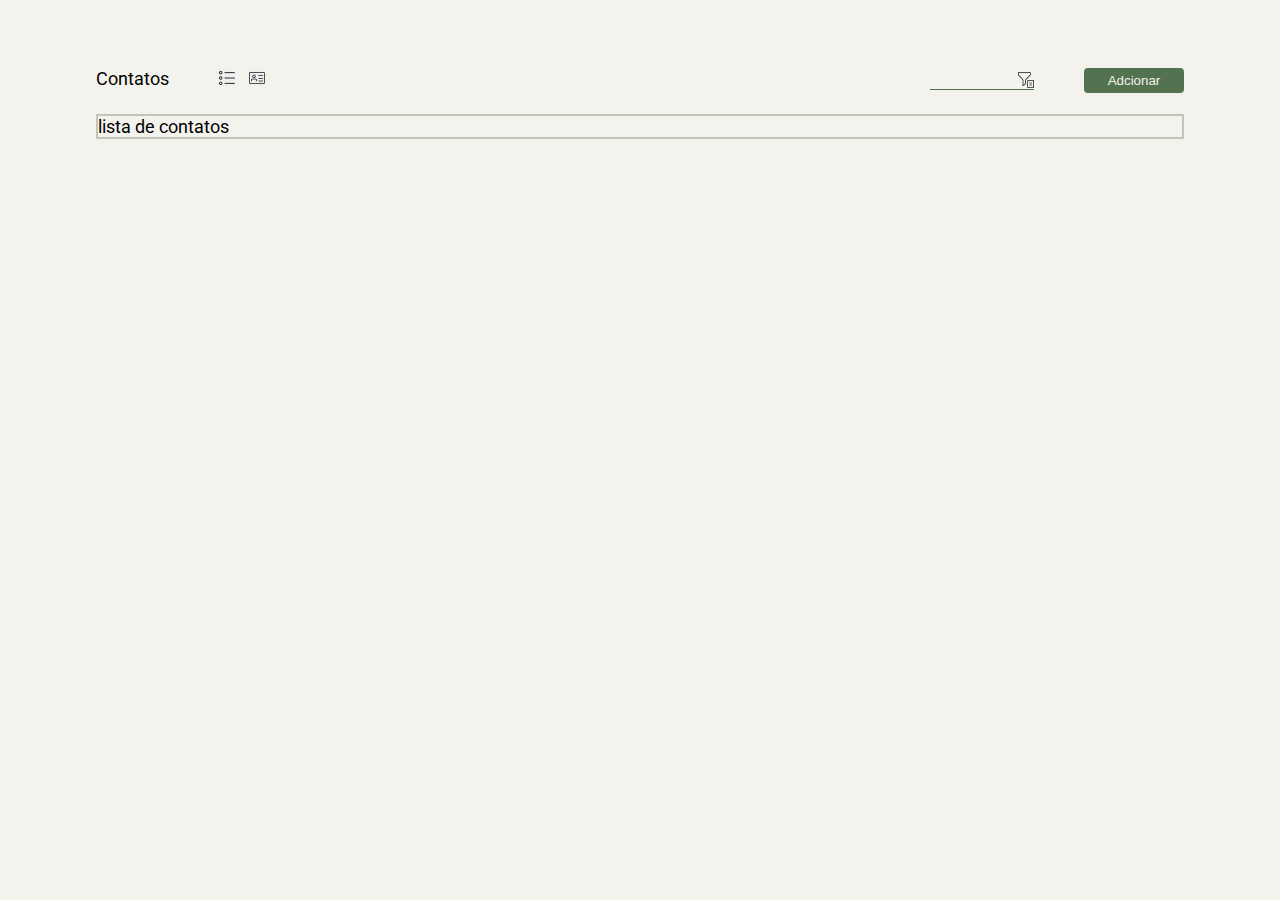
==== codigos/index.html @ 922071ec "html and css" ====
<!DOCTYPE html>
<html lang="pt-br">
<head>
    <meta charset="UTF-8">
    <meta http-equiv="X-UA-Compatible" content="IE=edge">
    <meta name="viewport" content="width=device-width, initial-scale=1.0">
    <title>Lista de Contatos</title>
    <link rel="stylesheet" href="style.css">
    <link rel="preconnect" href="https://fonts.gstatic.com">
<link href="https://fonts.googleapis.com/css2?family=Roboto:wght@500&display=swap" rel="stylesheet">
</head>
<body>
    <div class="main">
        <div class="headContacts">
            <div class="title">
                <div id="title">Contatos</div>
                <div class="showAs">
                    <button id="buttonList"></button>
                    <button id="buttonPanel"></button>
                </div>
            </div>
            <div class="filterContacts">
                <input id="buttonFilter"></input>
            </div>
            <div class="newContacts">
                <button id="buttonNewContact">Adcionar</button>
            </div>
        </div>
        <div class="listContacts">lista de contatos</div>
    </div>

    <script src="script.js"></script>
</body>
</html>
---- codigos/style.css ----
body {
    --color-primary: #f3f2ec;
    --color-secundary: #c4c5ba;
    --color-buttons: #53724f;

    background: var(--color-primary);
    font-family: 'Roboto', sans-serif;
    position: relative;
    font-size: 18px;
    margin: 0;
    height: 100vh;
    display: flex;
    align-items: center;
    justify-content: center;
}

.main {
    width: 85%;
    height: 85%;
}

.headContacts {
    display: flex;
    position: relative;
    margin-bottom: 25px;
}

.title {
    display: flex;
}

.filterContacts {
    position: absolute;
    right: 150px;
}

#buttonFilter {
    background-image: url(/midia/iconFilter.png);
    background-color: var(--color-primary);
    background-size: 16px;
    background-position: right;
    background-repeat: no-repeat;
    width: 100px;
    height: 16px;
    border: none;
    outline: none;
    border-bottom: 1px solid var(--color-buttons);
}

#buttonNewContact {
    position: absolute;
    right: 0;
}

.listContacts {
    display: flex;
    border: 2px solid var(--color-secundary);
}

#buttonNewContact{
    background-color: var(--color-buttons);
    outline: none;
    border-radius: 4px;
    border: none;
    width: 100px;
    height: 25px;
    color: var(--color-primary);
}
#buttonList {
    background-image: url(/midia/iconList.png);
    background-repeat: no-repeat;
    width: 16px;
    height: 16px;
    border: none;
    outline: none;
    padding-left: 10px;
    margin-left: 50px;
}

#buttonPanel {
    background-image: url(/midia/iconPanel.png);
    background-repeat: no-repeat;
    width: 16px;
    height: 16px;
    border: none;
    outline: none;
    padding-left: 10px;
    margin-left: 10px;
}
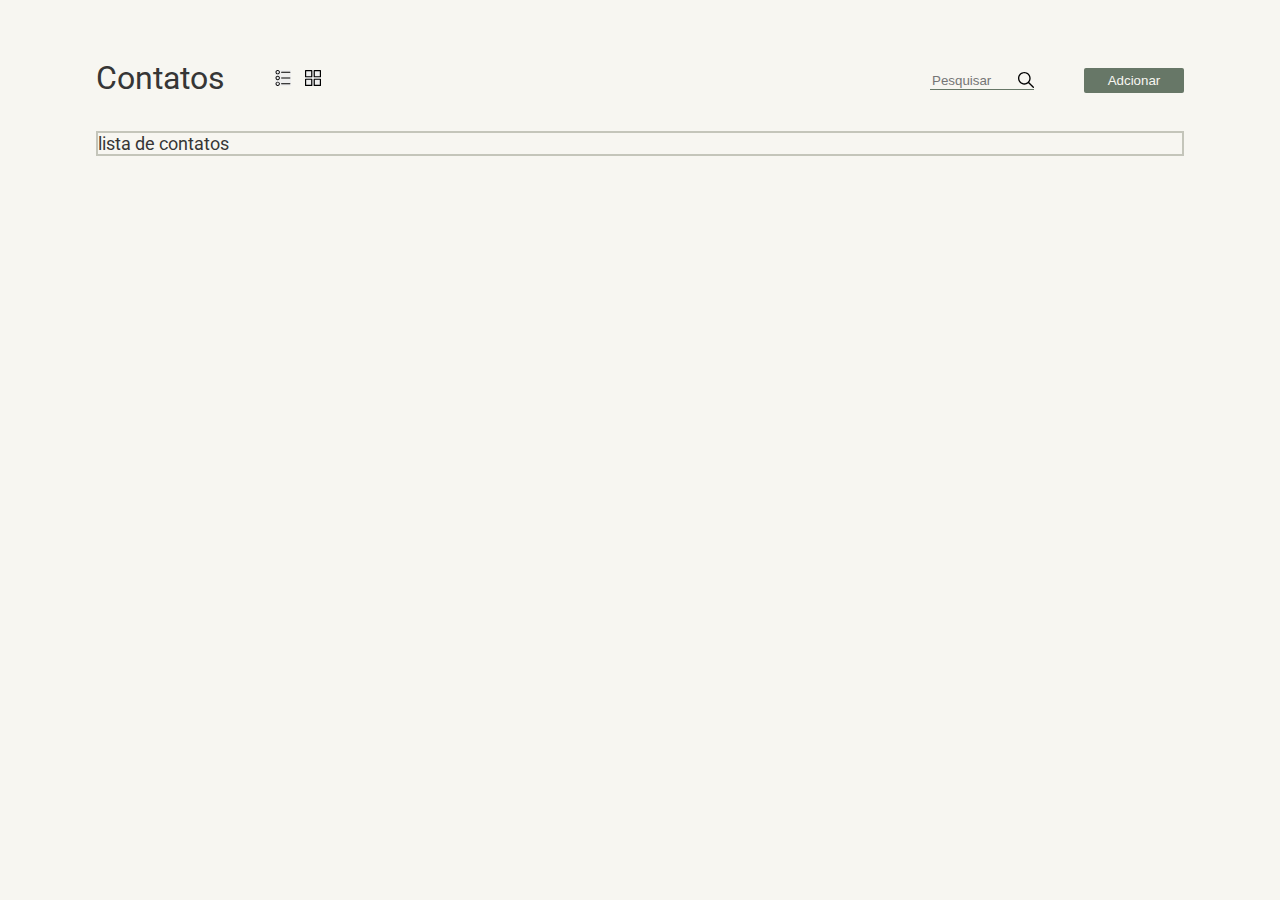
==== commit c28e7b1e: "ajustes css e html" ====
--- a/codigos/index.html
+++ b/codigos/index.html
@@ -14,13 +14,13 @@
         <div class="headContacts">
             <div class="title">
                 <div id="title">Contatos</div>
-                <div class="showAs">
-                    <button id="buttonList"></button>
-                    <button id="buttonPanel"></button>
-                </div>
+            </div>
+            <div class="showAs">
+                <button id="buttonList"></button>
+                <button id="buttonPanel"></button>
             </div>
             <div class="filterContacts">
-                <input id="buttonFilter"></input>
+                <input id="buttonSearch" placeholder="Pesquisar"></input>
             </div>
             <div class="newContacts">
                 <button id="buttonNewContact">Adcionar</button>
--- a/codigos/style.css
+++ b/codigos/style.css
@@ -1,10 +1,12 @@
 body {
-    --color-primary: #f3f2ec;
+    --color-primary: #F7F6F1;
     --color-secundary: #c4c5ba;
-    --color-buttons: #53724f;
+    --color-buttons: #677767;
+    --color-text: #363636;
 
     background: var(--color-primary);
     font-family: 'Roboto', sans-serif;
+    color: var(--color-text);
     position: relative;
     font-size: 18px;
     margin: 0;
@@ -27,6 +29,8 @@
 
 .title {
     display: flex;
+    font-size: 2rem;
+    transform: translateY(-25%);
 }
 
 .filterContacts {
@@ -34,8 +38,8 @@
     right: 150px;
 }
 
-#buttonFilter {
-    background-image: url(/midia/iconFilter.png);
+#buttonSearch {
+    background-image: url(/midia/iconSearch.svg);
     background-color: var(--color-primary);
     background-size: 16px;
     background-position: right;
@@ -50,6 +54,7 @@
 #buttonNewContact {
     position: absolute;
     right: 0;
+    cursor: pointer;
 }
 
 .listContacts {
@@ -60,14 +65,19 @@
 #buttonNewContact{
     background-color: var(--color-buttons);
     outline: none;
-    border-radius: 4px;
+    border-radius: 2px;
     border: none;
     width: 100px;
     height: 25px;
     color: var(--color-primary);
 }
+
+#buttonNewContact:hover{
+    background-color: #6A986C;
+}
+
 #buttonList {
-    background-image: url(/midia/iconList.png);
+    background-image: url(/midia/iconList.svg);
     background-repeat: no-repeat;
     width: 16px;
     height: 16px;
@@ -75,10 +85,11 @@
     outline: none;
     padding-left: 10px;
     margin-left: 50px;
+    cursor: pointer;
 }
 
 #buttonPanel {
-    background-image: url(/midia/iconPanel.png);
+    background-image: url(/midia/iconPanel.svg);
     background-repeat: no-repeat;
     width: 16px;
     height: 16px;
@@ -86,4 +97,5 @@
     outline: none;
     padding-left: 10px;
     margin-left: 10px;
+    cursor: pointer;
 }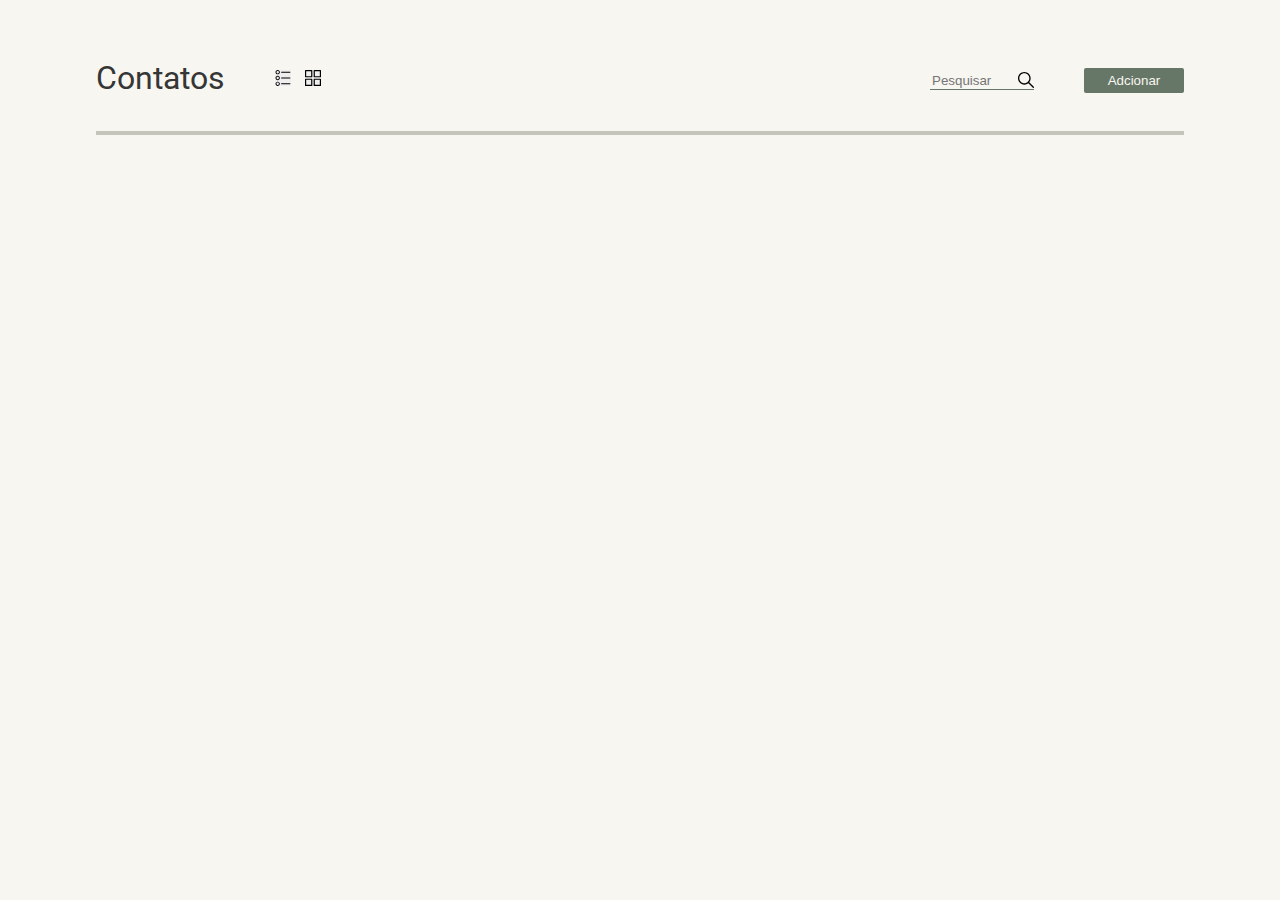
==== commit ba453778: "edit css" ====
--- a/codigos/index.html
+++ b/codigos/index.html
@@ -26,7 +26,11 @@
                 <button id="buttonNewContact">Adcionar</button>
             </div>
         </div>
-        <div class="listContacts">lista de contatos</div>
+        <div class="listContacts">
+            <div id="contactLabel">
+                <div id="pictureProfile"></div>
+            </div>
+        </div>
     </div>
 
     <script src="script.js"></script>
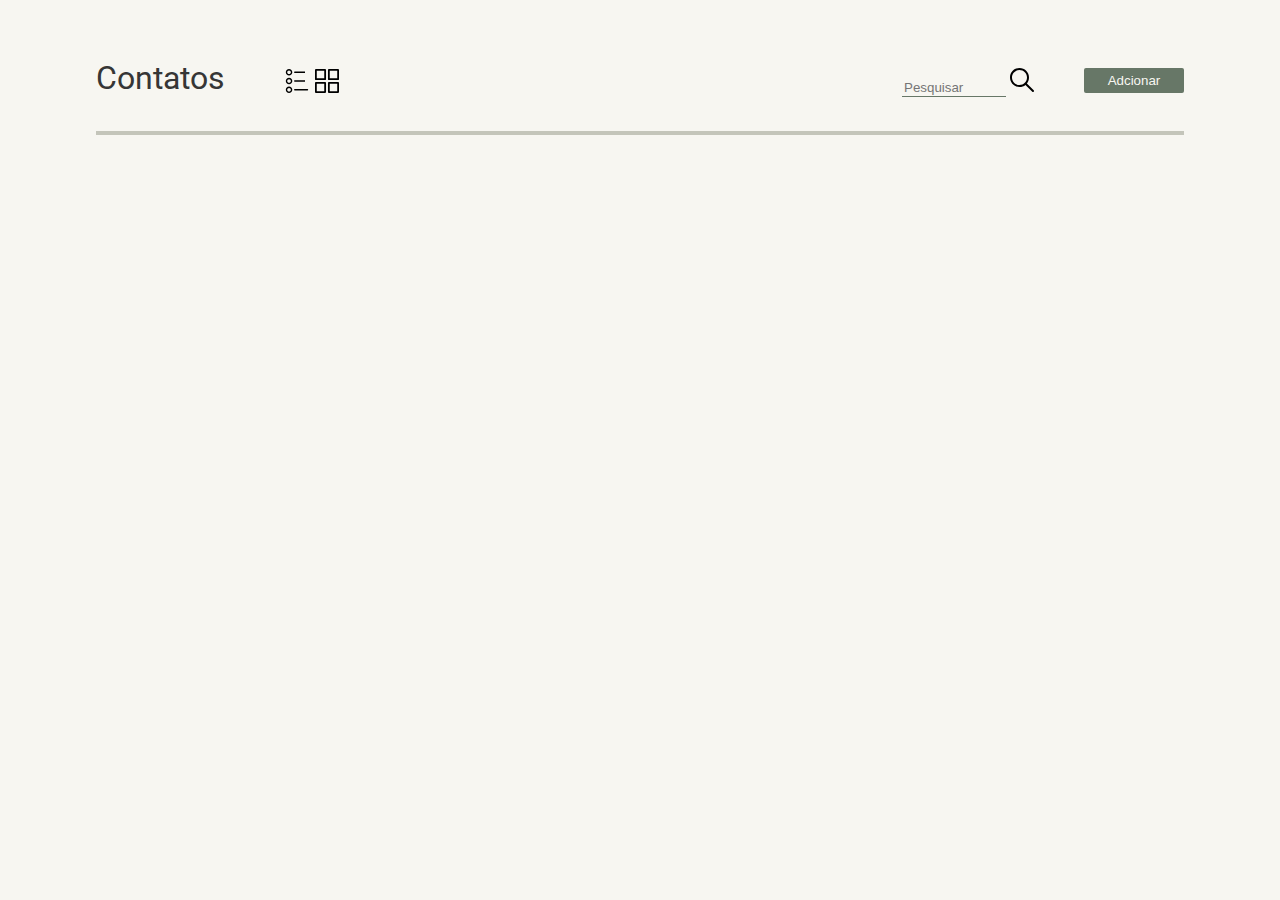
==== commit e30be96c: "add svg on html" ====
--- a/codigos/index.html
+++ b/codigos/index.html
@@ -16,11 +16,88 @@
                 <div id="title">Contatos</div>
             </div>
             <div class="showAs">
-                <button id="buttonList"></button>
-                <button id="buttonPanel"></button>
+                <button id="buttonList">
+                    <svg class="svgicones" version="1.1" id="Capa_1" xmlns="http://www.w3.org/2000/svg" xmlns:xlink="http://www.w3.org/1999/xlink" x="0px" y="0px"
+                        viewBox="0 0 343.5 343.5" style="enable-background:new 0 0 343.5 343.5;" xml:space="preserve">
+                        <g>
+                            <g>
+                                <path d="M322.05,161.8h-182.6c-5.5,0-10,4.5-10,10s4.5,10,10,10h182.6c5.5,0,10-4.5,10-10C332.05,166.3,327.65,161.8,322.05,161.8
+                                    z"/>
+                            </g>
+                        </g>
+                        <g>
+                            <g>
+                                <path d="M57.95,125.3c-25.7,0-46.5,20.8-46.5,46.5s20.8,46.5,46.5,46.5s46.5-20.8,46.5-46.5S83.65,125.3,57.95,125.3z
+                                    M57.95,198.3c-14.7,0-26.5-11.9-26.5-26.5c0-14.7,11.9-26.5,26.5-26.5c14.6,0,26.5,11.9,26.5,26.5S72.55,198.3,57.95,198.3z"/>
+                            </g>
+                        </g>
+                        <g>
+                            <g>
+                                <path d="M322.05,36.8h-182.6c-5.5,0-10,4.5-10,10s4.5,10,10,10h182.6c5.5,0,10-4.5,10-10C332.05,41.3,327.65,36.8,322.05,36.8z"/>
+                            </g>
+                        </g>
+                        <g>
+                            <g>
+                                <path d="M57.95,0c-25.7,0-46.5,20.8-46.5,46.5c0,25.7,20.8,46.5,46.5,46.5s46.5-20.8,46.5-46.5C104.45,20.9,83.65,0.1,57.95,0z
+                                    M57.95,73.1c-14.7,0-26.5-11.9-26.5-26.5c0-14.6,11.9-26.5,26.5-26.5c14.7,0,26.5,11.9,26.5,26.5
+                                    C84.45,61.2,72.55,73.1,57.95,73.1z"/>
+                            </g>
+                        </g>
+                        <g>
+                            <g>
+                                <path d="M322.05,286.8h-182.6c-5.5,0-10,4.5-10,10s4.5,10,10,10h182.6c5.5,0,10-4.5,10-10S327.65,286.8,322.05,286.8z"/>
+                            </g>
+                        </g>
+                        <g>
+                            <g>
+                                <path d="M57.95,250.5c-25.7,0-46.5,20.8-46.5,46.5c0,25.7,20.8,46.5,46.5,46.5s46.5-20.8,46.5-46.5
+                                    C104.45,271.4,83.65,250.5,57.95,250.5z M57.95,323.6c-14.7,0-26.5-11.9-26.5-26.5c0-14.7,11.9-26.5,26.5-26.5
+                                    c14.7,0,26.5,11.9,26.5,26.5S72.55,323.6,57.95,323.6z"/>
+                            </g>
+                    </svg>
+                </button>
+                <button id="buttonPanel">
+                    <svg class="svgicones" version="1.1" id="Capa_1" xmlns="http://www.w3.org/2000/svg" xmlns:xlink="http://www.w3.org/1999/xlink" x="0px" y="0px"
+                        viewBox="0 0 270 270" style="enable-background:new 0 0 270 270;" xml:space="preserve">
+                        <g>
+                            <g>
+                                <path d="M114,0H10C4.5,0,0,4.5,0,10v104c0,5.5,4.5,10,10,10h104c5.5,0,10-4.5,10-10V10C124,4.5,119.5,0,114,0z M104,104H20V20h84
+                                    V104z"/>
+                            </g>
+                        </g>
+                        <g>
+                            <g>
+                                <path d="M260,0H156c-5.5,0-10,4.5-10,10v104c0,5.5,4.5,10,10,10h104c5.5,0,10-4.5,10-10V10C270,4.5,265.5,0,260,0z M250,104h-84
+                                    V20h84V104z"/>
+                            </g>
+                        </g>
+                        <g>
+                            <g>
+                                <path d="M114,146H10c-5.5,0-10,4.5-10,10v104c0,5.5,4.5,10,10,10h104c5.5,0,10-4.5,10-10V156C124,150.5,119.5,146,114,146z
+                                    M104,250H20v-84h84V250z"/>
+                            </g>
+                        </g>
+                        <g>
+                            <g>
+                                <path d="M260,146H156c-5.5,0-10,4.5-10,10v104c0,5.5,4.5,10,10,10h104c5.5,0,10-4.5,10-10V156C270,150.5,265.5,146,260,146z
+                                    M250,250h-84v-84h84V250z"/>
+                            </g>
+                        </g>
+                    </svg>
+                </button>
             </div>
             <div class="filterContacts">
-                <input id="buttonSearch" placeholder="Pesquisar"></input>
+                <input id="buttonSearch" placeholder="Pesquisar">
+                    <svg class="svgicones" version="1.1" id="Capa_1" xmlns="http://www.w3.org/2000/svg" xmlns:xlink="http://www.w3.org/1999/xlink" x="0px" y="0px"
+                    viewBox="0 0 512.005 512.005" style="enable-background:new 0 0 512.005 512.005;" xml:space="preserve">
+                        <g>
+                            <path d="M505.749,475.587l-145.6-145.6c28.203-34.837,45.184-79.104,45.184-127.317c0-111.744-90.923-202.667-202.667-202.667
+                                S0,90.925,0,202.669s90.923,202.667,202.667,202.667c48.213,0,92.48-16.981,127.317-45.184l145.6,145.6
+                                c4.16,4.16,9.621,6.251,15.083,6.251s10.923-2.091,15.083-6.251C514.091,497.411,514.091,483.928,505.749,475.587z
+                                M202.667,362.669c-88.235,0-160-71.765-160-160s71.765-160,160-160s160,71.765,160,160S290.901,362.669,202.667,362.669z"/>
+                        </g>
+                    </svg>
+                </input>
             </div>
             <div class="newContacts">
                 <button id="buttonNewContact">Adcionar</button>
--- a/codigos/style.css
+++ b/codigos/style.css
@@ -39,11 +39,7 @@
 }
 
 #buttonSearch {
-    background-image: url(/midia/iconSearch.svg);
     background-color: var(--color-primary);
-    background-size: 16px;
-    background-position: right;
-    background-repeat: no-repeat;
     width: 100px;
     height: 16px;
     border: none;
@@ -77,8 +73,7 @@
 }
 
 #buttonList {
-    background-image: url(/midia/iconList.svg);
-    background-repeat: no-repeat;
+    background-color: var(--color-primary);
     width: 16px;
     height: 16px;
     border: none;
@@ -89,8 +84,7 @@
 }
 
 #buttonPanel {
-    background-image: url(/midia/iconPanel.svg);
-    background-repeat: no-repeat;
+    background-color: var(--color-primary);
     width: 16px;
     height: 16px;
     border: none;
@@ -98,4 +92,17 @@
     padding-left: 10px;
     margin-left: 10px;
     cursor: pointer;
+}
+
+.svgicones {
+    width: 24px;
+    height: 24px;
+}
+
+.svgicones:hover {
+    fill: #ff856f;
+}
+
+.svgicones::after {
+    fill: #ff856f;
 }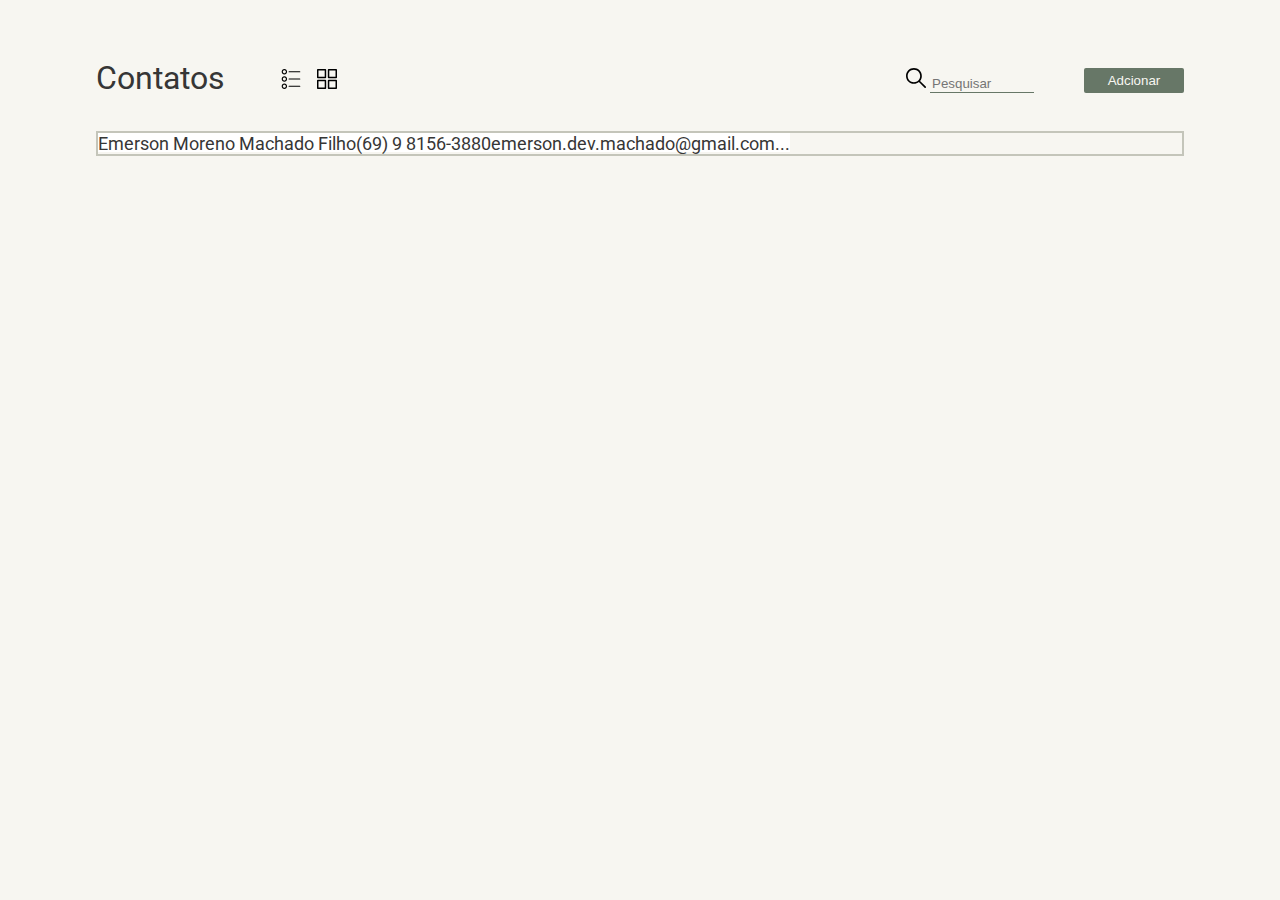
==== commit ca905498: "edit html and css" ====
--- a/codigos/index.html
+++ b/codigos/index.html
@@ -86,10 +86,10 @@
                     </svg>
                 </button>
             </div>
-            <div class="filterContacts">
-                <input id="buttonSearch" placeholder="Pesquisar">
+            <div class="searchContacts">
+                <i class="serchContactsIcon">
                     <svg class="svgicones" version="1.1" id="Capa_1" xmlns="http://www.w3.org/2000/svg" xmlns:xlink="http://www.w3.org/1999/xlink" x="0px" y="0px"
-                    viewBox="0 0 512.005 512.005" style="enable-background:new 0 0 512.005 512.005;" xml:space="preserve">
+                        viewBox="0 0 512.005 512.005" style="enable-background:new 0 0 512.005 512.005;" xml:space="preserve">
                         <g>
                             <path d="M505.749,475.587l-145.6-145.6c28.203-34.837,45.184-79.104,45.184-127.317c0-111.744-90.923-202.667-202.667-202.667
                                 S0,90.925,0,202.669s90.923,202.667,202.667,202.667c48.213,0,92.48-16.981,127.317-45.184l145.6,145.6
@@ -97,7 +97,8 @@
                                 M202.667,362.669c-88.235,0-160-71.765-160-160s71.765-160,160-160s160,71.765,160,160S290.901,362.669,202.667,362.669z"/>
                         </g>
                     </svg>
-                </input>
+                </i>
+                <input id="buttonSearch" placeholder="Pesquisar"></input>
             </div>
             <div class="newContacts">
                 <button id="buttonNewContact">Adcionar</button>
@@ -105,11 +106,16 @@
         </div>
         <div class="listContacts">
             <div id="contactLabel">
-                <div id="pictureProfile"></div>
+                <div id="contact">
+                    <div id="pictureProfile"></div>
+                    <div id="nameContact">Emerson Moreno Machado Filho</div>
+                    <div id="phoneContact">(69) 9 8156-3880</div>
+                    <div id="emailContact">emerson.dev.machado@gmail.com</div>
+                    <div id="optionContact">...</div>
+                </div>
             </div>
         </div>
     </div>
-
     <script src="script.js"></script>
 </body>
 </html>--- a/codigos/style.css
+++ b/codigos/style.css
@@ -3,6 +3,8 @@
     --color-secundary: #c4c5ba;
     --color-buttons: #677767;
     --color-text: #363636;
+    --color-hover: #ff856f;
+    --color-contact: #ffffff;
 
     background: var(--color-primary);
     font-family: 'Roboto', sans-serif;
@@ -33,7 +35,26 @@
     transform: translateY(-25%);
 }
 
-.filterContacts {
+.showAs {
+    position: relative;
+    left: 50px;
+}
+
+#buttonList {
+    background-color: var(--color-primary);
+    border: none;
+    outline: none;
+    cursor: pointer;
+}
+
+#buttonPanel {
+    background-color: var(--color-primary);
+    border: none;
+    outline: none;
+    cursor: pointer;
+}
+
+.searchContacts {
     position: absolute;
     right: 150px;
 }
@@ -47,15 +68,23 @@
     border-bottom: 1px solid var(--color-buttons);
 }
 
+#buttonSearch:hover {
+    border-bottom: 1px solid var(--color-hover);
+}
+
+.svgicones {
+    width: 20px;
+    height: 20px;
+}
+
+.svgicones:hover {
+    fill: var(--color-hover);
+}
+
 #buttonNewContact {
     position: absolute;
     right: 0;
     cursor: pointer;
-}
-
-.listContacts {
-    display: flex;
-    border: 2px solid var(--color-secundary);
 }
 
 #buttonNewContact{
@@ -69,40 +98,17 @@
 }
 
 #buttonNewContact:hover{
-    background-color: #6A986C;
+    background-color: var(--color-hover);
 }
 
-#buttonList {
-    background-color: var(--color-primary);
-    width: 16px;
-    height: 16px;
-    border: none;
-    outline: none;
-    padding-left: 10px;
-    margin-left: 50px;
-    cursor: pointer;
+.listContacts {
+    display: flex;
+    border: 2px solid var(--color-secundary);
 }
 
-#buttonPanel {
-    background-color: var(--color-primary);
-    width: 16px;
-    height: 16px;
-    border: none;
-    outline: none;
-    padding-left: 10px;
-    margin-left: 10px;
-    cursor: pointer;
-}
-
-.svgicones {
-    width: 24px;
-    height: 24px;
-}
-
-.svgicones:hover {
-    fill: #ff856f;
-}
-
-.svgicones::after {
-    fill: #ff856f;
+#contact {
+    display: flex;
+    background-color: var(--color-contact);
+    width: 100%;
+    height: 95%;
 }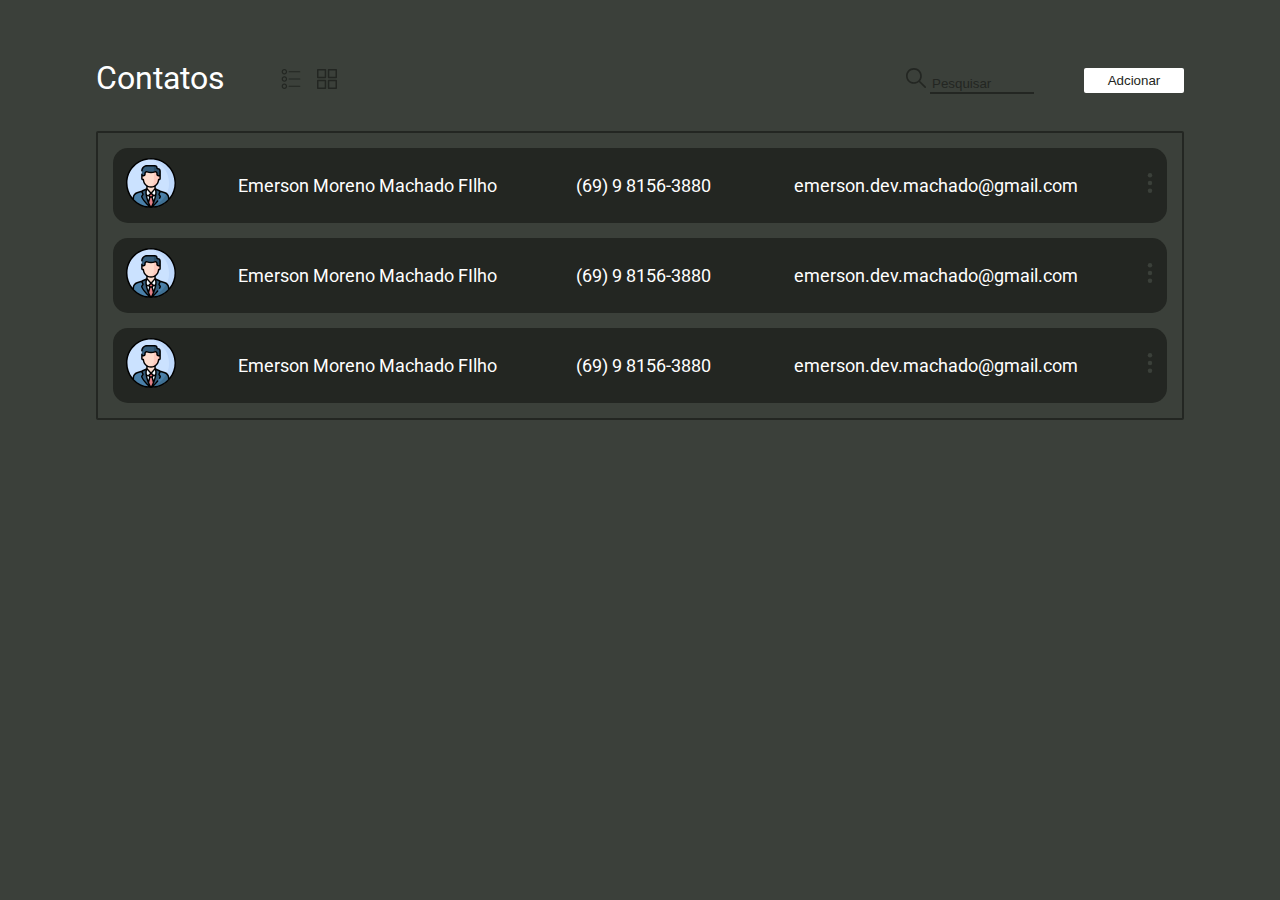
==== commit bce4ee34: "edit html and css" ====
--- a/codigos/index.html
+++ b/codigos/index.html
@@ -7,7 +7,7 @@
     <title>Lista de Contatos</title>
     <link rel="stylesheet" href="style.css">
     <link rel="preconnect" href="https://fonts.gstatic.com">
-<link href="https://fonts.googleapis.com/css2?family=Roboto:wght@500&display=swap" rel="stylesheet">
+    <link href="https://fonts.googleapis.com/css2?family=Roboto:wght@500&display=swap" rel="stylesheet">
 </head>
 <body>
     <div class="main">
@@ -107,11 +107,95 @@
         <div class="listContacts">
             <div id="contactLabel">
                 <div id="contact">
-                    <div id="pictureProfile"></div>
-                    <div id="nameContact">Emerson Moreno Machado Filho</div>
-                    <div id="phoneContact">(69) 9 8156-3880</div>
-                    <div id="emailContact">emerson.dev.machado@gmail.com</div>
-                    <div id="optionContact">...</div>
+                    <table style="width: 100%">
+                        <td id="profilePicture">
+                            <svg class='profileIcon' id="Capa_1" enable-background="new 0 0 512 512" height="512" viewBox="0 0 512 512" width="512" xmlns="http://www.w3.org/2000/svg"><g><g><circle cx="256" cy="256" fill="#cbe2ff" r="248.5"/><path d="m256 7.5c-10.701 0-21.245.677-31.59 1.99 122.327 15.519 216.911 119.969 216.911 246.51s-94.583 230.991-216.91 246.51c10.345 1.312 20.888 1.99 31.59 1.99 137.243 0 248.5-111.257 248.5-248.5s-111.258-248.5-248.501-248.5z" fill="#bed8fb"/><g><g><g><path d="m317.757 101.611c0-12.692-10.289-22.98-22.98-22.98h-79.192c-29.21 0-52.889 23.679-52.889 52.889v58.721h186.578v-57.887c0-12.692-10.289-22.98-22.98-22.98h-.774c-4.288-.001-7.763-3.476-7.763-7.763z" fill="#365e7d"/><path d="m326.293 109.373h-.774c-4.286 0-7.761-3.475-7.761-7.761 0-12.692-10.289-22.98-22.98-22.98h-8.683v111.61h63.179v-57.887c-.001-12.694-10.289-22.982-22.981-22.982z" fill="#2b4d66"/><path d="m436.52 408.243c0-24.074-15.598-45.374-38.549-52.64l-67.844-21.48-74.111-2.605-74.142 2.605-67.844 21.48c-22.951 7.267-38.549 28.566-38.549 52.64v18.534c45.201 47.763 109.154 77.598 180.077 77.722 10.118-.016 20.101-.602 29.921-1.73 59.243-7.002 112.101-34.844 151.042-75.992v-18.534z" fill="#4a80aa"/><path d="m436.52 426.778v-18.534c0-17.022-7.805-32.65-20.487-42.918-36.023 73.41-107.187 126.451-191.564 137.177 10.185 1.29 20.557 1.979 31.088 1.997 10.118-.016 20.101-.602 29.921-1.73 59.242-7.002 112.101-34.844 151.042-75.992z" fill="#407093"/><g><path d="m304.648 333.228-48.633-18.928-48.679 18.929c-11.664 55.313 31.592 145.35 44.889 171.221 1.11.017 2.217.047 3.331.049 1.408-.002 2.808-.042 4.211-.066 13.308-25.893 56.543-115.904 44.881-171.205z" fill="#e4f6ff"/></g><path d="m244.465 399.54-19.67 77.365 24.735 27.537c4.353.091 8.673.077 13.031-.044l24.694-27.282-19.718-77.575h-23.072z" fill="#e28086"/><path d="m249.498 504.407c2.014.053 4.032.089 6.058.092 2.345-.004 4.68-.045 7.01-.11l12.528-13.842c-9.861 3.459-20.006 6.315-30.391 8.521z" fill="#dd636e"/><g><g><g><g><g><g><g><g><path d="m297.521 326.068v-43.746h-83.073v43.746c0 22.94 41.537 47.998 41.537 47.998s41.536-25.058 41.536-47.998z" fill="#ffddce"/></g></g></g></g></g></g></g><path d="m349.273 182.535h-15.879c-8.831 0-15.991-7.159-15.991-15.991v-8.751c0-11.504-11.255-19.638-22.178-16.028-25.474 8.419-52.98 8.421-78.455.006l-.03-.01c-10.922-3.608-22.175 4.526-22.175 16.028v8.755c0 8.831-7.159 15.991-15.991 15.991h-15.879v26.149c0 6.682 5.417 12.098 12.098 12.098 2.108 0 3.824 1.652 3.956 3.755 2.551 40.447 36.144 72.467 77.234 72.467 41.09 0 74.683-32.02 77.234-72.467.133-2.104 1.848-3.755 3.956-3.755 6.682 0 12.098-5.417 12.098-12.098v-26.149z" fill="#ffddce"/><path d="m333.394 182.535c-8.831 0-15.991-7.159-15.991-15.991v-8.751c0-11.504-11.255-19.638-22.178-16.028-3.017.997-6.064 1.867-9.132 2.628v86.365c-.425 28.099-15.822 52.556-38.561 65.773 2.777.302 5.594.472 8.451.472 41.09 0 74.683-32.02 77.234-72.467.133-2.104 1.848-3.755 3.956-3.755 6.682 0 12.098-5.417 12.098-12.098v-26.149h-15.877z" fill="#ffcbbe"/></g><g fill="#f4fbff"><path d="m214.448 314.3-32.575 26.469 34.161 42.238c4.155 4.046 10.697 4.295 15.148.577l25.69-21.459z"/><path d="m297.536 314.3-40.665 47.824 24.146 20.645c4.424 3.782 10.995 3.592 15.192-.44l33.917-41.56z"/></g></g><path d="m214.448 314.3-47.813 23.49c-3.64 1.788-5.102 6.216-3.243 9.82l9.367 18.162c2.427 4.706 1.532 10.441-2.216 14.182-1.928 1.925-4.018 4.01-5.828 5.818-3.241 3.235-4.405 8.014-2.977 12.364 11.309 34.476 65.741 87.197 86.34 106.271 1.385.036 2.773.062 4.164.077-14.937-29.055-67.873-139.446-37.794-190.184z" fill="#365e7d"/><path d="m341.441 379.954c-3.748-3.741-4.643-9.476-2.216-14.182l9.367-18.162c1.859-3.604.397-8.032-3.243-9.82l-47.813-23.49c30.07 50.725-22.828 161.068-37.782 190.16 1.405-.024 2.808-.059 4.208-.106 20.642-19.118 74.985-71.774 86.284-106.219 1.427-4.35.263-9.13-2.977-12.364-1.811-1.807-3.9-3.892-5.828-5.817z" fill="#365e7d"/><path d="m256.872 362.124-25.297 21.127 12.889 16.289h23.071l12.89-17.251z" fill="#dd636e"/></g></g></g><path d="m512 256c0-141.484-114.497-256-256-256-141.483 0-256 114.496-256 256 0 137.856 110.237 253.735 251.891 255.95 2.406.108 7.632.007 7.733.006.042.001.22-.002.267-.003 139.746-2.07 252.109-115.949 252.109-255.953zm-256-241c133.193 0 241 107.788 241 241 0 55.528-18.667 108.18-53.009 150.819-.597-26.873-18.022-50.218-43.757-58.367l-48.521-15.362c-2.746-2.35-2.023-1.338-46.692-23.47v-20.787c19.475-13.828 32.961-35.657 35.441-60.827 9.247-1.568 16.312-9.636 16.312-19.322 0-14.366 0-61.595 0-76.331 0-16.807-13.673-30.48-30.48-30.48h-.774c-.144 0-.261-.117-.261-.261 0-16.807-13.673-30.48-30.48-30.48h-79.192c-33.299 0-60.389 27.09-60.389 60.389 0 4.142 3.358 7.5 7.5 7.5s7.5-3.358 7.5-7.5c0-25.028 20.361-45.389 45.389-45.389h79.192c8.536 0 15.48 6.944 15.48 15.48 0 8.415 6.846 15.261 15.261 15.261h.774c8.536 0 15.48 6.944 15.48 15.48v42.682h-8.379c-4.682 0-8.491-3.809-8.491-8.49v-8.751c0-16.634-16.239-28.369-32.031-23.149-23.778 7.859-49.97 7.861-73.779-.004-15.795-5.216-32.028 6.519-32.028 23.15v8.754c0 4.682-3.809 8.491-8.49 8.491h-8.379v-8.853c0-4.142-3.358-7.5-7.5-7.5s-7.5 3.358-7.5 7.5v42.502c0 9.687 7.064 17.754 16.312 19.323 2.479 25.171 15.966 46.999 35.44 60.827v20.795c-44.577 22.088-43.988 21.158-46.685 23.47l-48.497 15.354c-25.735 8.149-43.16 31.494-43.757 58.367-34.343-42.641-53.01-95.293-53.01-150.821 0-133.194 107.788-241 241-241zm-85.986 376.08 5.829-5.818c6.084-6.073 7.523-15.288 3.582-22.927l-9.247-17.929 30.306-14.889c-3.225 13.489-3.12 28.313-1.567 42.207.001.011.003.022.004.032 3.879 34.642 18.02 73.936 32.152 105.794-23.273-23.42-54.375-57.87-62.208-81.751-.545-1.66-.104-3.468 1.149-4.719zm.182-201.045h8.379c12.953 0 23.49-10.538 23.49-23.491v-8.754c0-6.371 6.206-10.925 12.353-8.897 26.814 8.857 56.348 8.856 83.162-.006 6.075-2.007 12.324 2.505 12.324 8.907v8.751c0 12.953 10.538 23.49 23.491 23.49h8.379v18.649c0 2.536-2.063 4.598-4.599 4.598-6.034 0-11.06 4.736-11.441 10.783-2.314 36.695-32.951 65.439-69.749 65.439-36.797 0-67.435-28.744-69.749-65.439-.381-6.046-5.407-10.783-11.441-10.783-2.536 0-4.598-2.062-4.598-4.598v-18.649zm85.797 305.25c-4.867-9.762-11.439-23.669-18.013-39.806l12.316-48.44h11.407l12.308 48.424c-6.586 16.171-13.166 30.092-18.018 39.822zm-9.859-133.964c-4.245 3.546-12.953 10.82-19.761 16.506-1.421 1.187-3.456 1.18-4.862.025l-7.927-9.801c-1.311-13.147-1.181-27.681 2.925-40.126zm-22.208 32.409c1.912 0 3.823-.309 5.67-.895l6.686 8.45-7.553 29.707c-4.326-12.473-8.226-25.478-11.093-38.368 2.031.723 4.156 1.106 6.29 1.106zm39.851-1.69h-15.683l-6.103-7.713 14.825-12.384 13.41 11.466zm22.115-14.971-18.461-15.785 28.131-33.083c4.009 12.358 4.125 26.674 2.865 39.55l-7.664 9.392c-1.422 1.146-3.459 1.133-4.871-.074zm-29.907-72.565c12.069 0 23.588-2.557 34.036-7.152v14.208l-33.269 39.126-34.804-39.234v-14.101c10.448 4.596 21.967 7.153 34.037 7.153zm27.278 126.466-7.577-29.809 6.812-9.117c1.91.632 3.891.962 5.875.962 2.072 0 4.136-.364 6.116-1.048-2.862 13.032-6.785 26.203-11.226 39.012zm-200.283-7.228v-15.498c0-20.9 13.388-39.182 33.313-45.49l39.985-12.659c.4.934-.011.033 9.816 19.117.935 1.812.594 3.996-.848 5.435l-5.829 5.818c-5.283 5.273-7.125 12.941-4.805 20.01 9.573 29.181 47.233 69.591 73.08 94.878-54.878-6.382-105.53-31.228-144.712-71.611zm201.311 71.612c13.939-13.635 31.41-31.751 46.005-50.099 2.579-3.242 2.041-7.96-1.201-10.539-3.242-2.578-7.959-2.041-10.539 1.201-11.777 14.806-25.545 29.512-37.677 41.701 14.175-31.94 28.369-71.367 32.212-106.116.001-.013.003-.026.004-.038 1.523-13.801 1.613-28.499-1.595-41.946l30.306 14.889-9.247 17.929c-3.941 7.641-2.501 16.854 3.583 22.928l5.828 5.817c1.253 1.251 1.693 3.059 1.149 4.719-1.175 3.582-2.963 7.605-5.314 11.958-1.969 3.645-.61 8.195 3.034 10.163 3.645 1.969 8.195.61 10.163-3.034 2.775-5.136 4.918-9.986 6.37-14.413 2.319-7.069.478-14.736-4.805-20.01l-5.828-5.817c-1.442-1.44-1.783-3.625-.849-5.436 9.755-18.945 9.422-18.197 9.818-19.121l39.998 12.663c19.926 6.309 33.313 24.59 33.313 45.491v15.498c-39.094 40.293-89.713 65.219-144.728 71.612z"/></g></svg>
+                        </td>
+                        <td id="nameContact">Emerson Moreno Machado FIlho</td>
+                        <td id="phoneContact">(69) 9 8156-3880</td>
+                        <td id="emailContact">emerson.dev.machado@gmail.com</td>
+                        <td id="optionsContact">
+                            <svg class="optionsContactIcon" version="1.1" id="Capa_1" xmlns="http://www.w3.org/2000/svg" xmlns:xlink="http://www.w3.org/1999/xlink" x="0px" y="0px"
+                                    viewBox="0 0 384 384" style="enable-background:new 0 0 384 384;" xml:space="preserve">
+                                <g>
+                                    <g>
+                                        <circle cx="192" cy="42.667" r="42.667"/>
+                                    </g>
+                                </g>
+                                <g>
+                                    <g>
+                                        <circle cx="192" cy="192" r="42.667"/>
+                                    </g>
+                                </g>
+                                <g>
+                                    <g>
+                                        <circle cx="192" cy="341.333" r="42.667"/>
+                                    </g>
+                            </svg>
+                        </td>
+                    </table>
+                </div>
+            </div>
+            <div id="contactLabel">
+                <div id="contact">
+                    <table style="width: 100%">
+                        <td id="profilePicture">
+                            <svg class='profileIcon' id="Capa_1" enable-background="new 0 0 512 512" height="512" viewBox="0 0 512 512" width="512" xmlns="http://www.w3.org/2000/svg"><g><g><circle cx="256" cy="256" fill="#cbe2ff" r="248.5"/><path d="m256 7.5c-10.701 0-21.245.677-31.59 1.99 122.327 15.519 216.911 119.969 216.911 246.51s-94.583 230.991-216.91 246.51c10.345 1.312 20.888 1.99 31.59 1.99 137.243 0 248.5-111.257 248.5-248.5s-111.258-248.5-248.501-248.5z" fill="#bed8fb"/><g><g><g><path d="m317.757 101.611c0-12.692-10.289-22.98-22.98-22.98h-79.192c-29.21 0-52.889 23.679-52.889 52.889v58.721h186.578v-57.887c0-12.692-10.289-22.98-22.98-22.98h-.774c-4.288-.001-7.763-3.476-7.763-7.763z" fill="#365e7d"/><path d="m326.293 109.373h-.774c-4.286 0-7.761-3.475-7.761-7.761 0-12.692-10.289-22.98-22.98-22.98h-8.683v111.61h63.179v-57.887c-.001-12.694-10.289-22.982-22.981-22.982z" fill="#2b4d66"/><path d="m436.52 408.243c0-24.074-15.598-45.374-38.549-52.64l-67.844-21.48-74.111-2.605-74.142 2.605-67.844 21.48c-22.951 7.267-38.549 28.566-38.549 52.64v18.534c45.201 47.763 109.154 77.598 180.077 77.722 10.118-.016 20.101-.602 29.921-1.73 59.243-7.002 112.101-34.844 151.042-75.992v-18.534z" fill="#4a80aa"/><path d="m436.52 426.778v-18.534c0-17.022-7.805-32.65-20.487-42.918-36.023 73.41-107.187 126.451-191.564 137.177 10.185 1.29 20.557 1.979 31.088 1.997 10.118-.016 20.101-.602 29.921-1.73 59.242-7.002 112.101-34.844 151.042-75.992z" fill="#407093"/><g><path d="m304.648 333.228-48.633-18.928-48.679 18.929c-11.664 55.313 31.592 145.35 44.889 171.221 1.11.017 2.217.047 3.331.049 1.408-.002 2.808-.042 4.211-.066 13.308-25.893 56.543-115.904 44.881-171.205z" fill="#e4f6ff"/></g><path d="m244.465 399.54-19.67 77.365 24.735 27.537c4.353.091 8.673.077 13.031-.044l24.694-27.282-19.718-77.575h-23.072z" fill="#e28086"/><path d="m249.498 504.407c2.014.053 4.032.089 6.058.092 2.345-.004 4.68-.045 7.01-.11l12.528-13.842c-9.861 3.459-20.006 6.315-30.391 8.521z" fill="#dd636e"/><g><g><g><g><g><g><g><g><path d="m297.521 326.068v-43.746h-83.073v43.746c0 22.94 41.537 47.998 41.537 47.998s41.536-25.058 41.536-47.998z" fill="#ffddce"/></g></g></g></g></g></g></g><path d="m349.273 182.535h-15.879c-8.831 0-15.991-7.159-15.991-15.991v-8.751c0-11.504-11.255-19.638-22.178-16.028-25.474 8.419-52.98 8.421-78.455.006l-.03-.01c-10.922-3.608-22.175 4.526-22.175 16.028v8.755c0 8.831-7.159 15.991-15.991 15.991h-15.879v26.149c0 6.682 5.417 12.098 12.098 12.098 2.108 0 3.824 1.652 3.956 3.755 2.551 40.447 36.144 72.467 77.234 72.467 41.09 0 74.683-32.02 77.234-72.467.133-2.104 1.848-3.755 3.956-3.755 6.682 0 12.098-5.417 12.098-12.098v-26.149z" fill="#ffddce"/><path d="m333.394 182.535c-8.831 0-15.991-7.159-15.991-15.991v-8.751c0-11.504-11.255-19.638-22.178-16.028-3.017.997-6.064 1.867-9.132 2.628v86.365c-.425 28.099-15.822 52.556-38.561 65.773 2.777.302 5.594.472 8.451.472 41.09 0 74.683-32.02 77.234-72.467.133-2.104 1.848-3.755 3.956-3.755 6.682 0 12.098-5.417 12.098-12.098v-26.149h-15.877z" fill="#ffcbbe"/></g><g fill="#f4fbff"><path d="m214.448 314.3-32.575 26.469 34.161 42.238c4.155 4.046 10.697 4.295 15.148.577l25.69-21.459z"/><path d="m297.536 314.3-40.665 47.824 24.146 20.645c4.424 3.782 10.995 3.592 15.192-.44l33.917-41.56z"/></g></g><path d="m214.448 314.3-47.813 23.49c-3.64 1.788-5.102 6.216-3.243 9.82l9.367 18.162c2.427 4.706 1.532 10.441-2.216 14.182-1.928 1.925-4.018 4.01-5.828 5.818-3.241 3.235-4.405 8.014-2.977 12.364 11.309 34.476 65.741 87.197 86.34 106.271 1.385.036 2.773.062 4.164.077-14.937-29.055-67.873-139.446-37.794-190.184z" fill="#365e7d"/><path d="m341.441 379.954c-3.748-3.741-4.643-9.476-2.216-14.182l9.367-18.162c1.859-3.604.397-8.032-3.243-9.82l-47.813-23.49c30.07 50.725-22.828 161.068-37.782 190.16 1.405-.024 2.808-.059 4.208-.106 20.642-19.118 74.985-71.774 86.284-106.219 1.427-4.35.263-9.13-2.977-12.364-1.811-1.807-3.9-3.892-5.828-5.817z" fill="#365e7d"/><path d="m256.872 362.124-25.297 21.127 12.889 16.289h23.071l12.89-17.251z" fill="#dd636e"/></g></g></g><path d="m512 256c0-141.484-114.497-256-256-256-141.483 0-256 114.496-256 256 0 137.856 110.237 253.735 251.891 255.95 2.406.108 7.632.007 7.733.006.042.001.22-.002.267-.003 139.746-2.07 252.109-115.949 252.109-255.953zm-256-241c133.193 0 241 107.788 241 241 0 55.528-18.667 108.18-53.009 150.819-.597-26.873-18.022-50.218-43.757-58.367l-48.521-15.362c-2.746-2.35-2.023-1.338-46.692-23.47v-20.787c19.475-13.828 32.961-35.657 35.441-60.827 9.247-1.568 16.312-9.636 16.312-19.322 0-14.366 0-61.595 0-76.331 0-16.807-13.673-30.48-30.48-30.48h-.774c-.144 0-.261-.117-.261-.261 0-16.807-13.673-30.48-30.48-30.48h-79.192c-33.299 0-60.389 27.09-60.389 60.389 0 4.142 3.358 7.5 7.5 7.5s7.5-3.358 7.5-7.5c0-25.028 20.361-45.389 45.389-45.389h79.192c8.536 0 15.48 6.944 15.48 15.48 0 8.415 6.846 15.261 15.261 15.261h.774c8.536 0 15.48 6.944 15.48 15.48v42.682h-8.379c-4.682 0-8.491-3.809-8.491-8.49v-8.751c0-16.634-16.239-28.369-32.031-23.149-23.778 7.859-49.97 7.861-73.779-.004-15.795-5.216-32.028 6.519-32.028 23.15v8.754c0 4.682-3.809 8.491-8.49 8.491h-8.379v-8.853c0-4.142-3.358-7.5-7.5-7.5s-7.5 3.358-7.5 7.5v42.502c0 9.687 7.064 17.754 16.312 19.323 2.479 25.171 15.966 46.999 35.44 60.827v20.795c-44.577 22.088-43.988 21.158-46.685 23.47l-48.497 15.354c-25.735 8.149-43.16 31.494-43.757 58.367-34.343-42.641-53.01-95.293-53.01-150.821 0-133.194 107.788-241 241-241zm-85.986 376.08 5.829-5.818c6.084-6.073 7.523-15.288 3.582-22.927l-9.247-17.929 30.306-14.889c-3.225 13.489-3.12 28.313-1.567 42.207.001.011.003.022.004.032 3.879 34.642 18.02 73.936 32.152 105.794-23.273-23.42-54.375-57.87-62.208-81.751-.545-1.66-.104-3.468 1.149-4.719zm.182-201.045h8.379c12.953 0 23.49-10.538 23.49-23.491v-8.754c0-6.371 6.206-10.925 12.353-8.897 26.814 8.857 56.348 8.856 83.162-.006 6.075-2.007 12.324 2.505 12.324 8.907v8.751c0 12.953 10.538 23.49 23.491 23.49h8.379v18.649c0 2.536-2.063 4.598-4.599 4.598-6.034 0-11.06 4.736-11.441 10.783-2.314 36.695-32.951 65.439-69.749 65.439-36.797 0-67.435-28.744-69.749-65.439-.381-6.046-5.407-10.783-11.441-10.783-2.536 0-4.598-2.062-4.598-4.598v-18.649zm85.797 305.25c-4.867-9.762-11.439-23.669-18.013-39.806l12.316-48.44h11.407l12.308 48.424c-6.586 16.171-13.166 30.092-18.018 39.822zm-9.859-133.964c-4.245 3.546-12.953 10.82-19.761 16.506-1.421 1.187-3.456 1.18-4.862.025l-7.927-9.801c-1.311-13.147-1.181-27.681 2.925-40.126zm-22.208 32.409c1.912 0 3.823-.309 5.67-.895l6.686 8.45-7.553 29.707c-4.326-12.473-8.226-25.478-11.093-38.368 2.031.723 4.156 1.106 6.29 1.106zm39.851-1.69h-15.683l-6.103-7.713 14.825-12.384 13.41 11.466zm22.115-14.971-18.461-15.785 28.131-33.083c4.009 12.358 4.125 26.674 2.865 39.55l-7.664 9.392c-1.422 1.146-3.459 1.133-4.871-.074zm-29.907-72.565c12.069 0 23.588-2.557 34.036-7.152v14.208l-33.269 39.126-34.804-39.234v-14.101c10.448 4.596 21.967 7.153 34.037 7.153zm27.278 126.466-7.577-29.809 6.812-9.117c1.91.632 3.891.962 5.875.962 2.072 0 4.136-.364 6.116-1.048-2.862 13.032-6.785 26.203-11.226 39.012zm-200.283-7.228v-15.498c0-20.9 13.388-39.182 33.313-45.49l39.985-12.659c.4.934-.011.033 9.816 19.117.935 1.812.594 3.996-.848 5.435l-5.829 5.818c-5.283 5.273-7.125 12.941-4.805 20.01 9.573 29.181 47.233 69.591 73.08 94.878-54.878-6.382-105.53-31.228-144.712-71.611zm201.311 71.612c13.939-13.635 31.41-31.751 46.005-50.099 2.579-3.242 2.041-7.96-1.201-10.539-3.242-2.578-7.959-2.041-10.539 1.201-11.777 14.806-25.545 29.512-37.677 41.701 14.175-31.94 28.369-71.367 32.212-106.116.001-.013.003-.026.004-.038 1.523-13.801 1.613-28.499-1.595-41.946l30.306 14.889-9.247 17.929c-3.941 7.641-2.501 16.854 3.583 22.928l5.828 5.817c1.253 1.251 1.693 3.059 1.149 4.719-1.175 3.582-2.963 7.605-5.314 11.958-1.969 3.645-.61 8.195 3.034 10.163 3.645 1.969 8.195.61 10.163-3.034 2.775-5.136 4.918-9.986 6.37-14.413 2.319-7.069.478-14.736-4.805-20.01l-5.828-5.817c-1.442-1.44-1.783-3.625-.849-5.436 9.755-18.945 9.422-18.197 9.818-19.121l39.998 12.663c19.926 6.309 33.313 24.59 33.313 45.491v15.498c-39.094 40.293-89.713 65.219-144.728 71.612z"/></g></svg>
+                        </td>
+                        <td id="nameContact">Emerson Moreno Machado FIlho</td>
+                        <td id="phoneContact">(69) 9 8156-3880</td>
+                        <td id="emailContact">emerson.dev.machado@gmail.com</td>
+                        <td id="optionsContact">
+                            <svg class="optionsContactIcon" version="1.1" id="Capa_1" xmlns="http://www.w3.org/2000/svg" xmlns:xlink="http://www.w3.org/1999/xlink" x="0px" y="0px"
+                                    viewBox="0 0 384 384" style="enable-background:new 0 0 384 384;" xml:space="preserve">
+                                <g>
+                                    <g>
+                                        <circle cx="192" cy="42.667" r="42.667"/>
+                                    </g>
+                                </g>
+                                <g>
+                                    <g>
+                                        <circle cx="192" cy="192" r="42.667"/>
+                                    </g>
+                                </g>
+                                <g>
+                                    <g>
+                                        <circle cx="192" cy="341.333" r="42.667"/>
+                                    </g>
+                            </svg>
+                        </td>
+                    </table>
+                </div>
+            </div>
+            <div id="contactLabel">
+                <div id="contact">
+                    <table style="width: 100%">
+                        <td id="profilePicture">
+                            <svg class='profileIcon' id="Capa_1" enable-background="new 0 0 512 512" height="512" viewBox="0 0 512 512" width="512" xmlns="http://www.w3.org/2000/svg"><g><g><circle cx="256" cy="256" fill="#cbe2ff" r="248.5"/><path d="m256 7.5c-10.701 0-21.245.677-31.59 1.99 122.327 15.519 216.911 119.969 216.911 246.51s-94.583 230.991-216.91 246.51c10.345 1.312 20.888 1.99 31.59 1.99 137.243 0 248.5-111.257 248.5-248.5s-111.258-248.5-248.501-248.5z" fill="#bed8fb"/><g><g><g><path d="m317.757 101.611c0-12.692-10.289-22.98-22.98-22.98h-79.192c-29.21 0-52.889 23.679-52.889 52.889v58.721h186.578v-57.887c0-12.692-10.289-22.98-22.98-22.98h-.774c-4.288-.001-7.763-3.476-7.763-7.763z" fill="#365e7d"/><path d="m326.293 109.373h-.774c-4.286 0-7.761-3.475-7.761-7.761 0-12.692-10.289-22.98-22.98-22.98h-8.683v111.61h63.179v-57.887c-.001-12.694-10.289-22.982-22.981-22.982z" fill="#2b4d66"/><path d="m436.52 408.243c0-24.074-15.598-45.374-38.549-52.64l-67.844-21.48-74.111-2.605-74.142 2.605-67.844 21.48c-22.951 7.267-38.549 28.566-38.549 52.64v18.534c45.201 47.763 109.154 77.598 180.077 77.722 10.118-.016 20.101-.602 29.921-1.73 59.243-7.002 112.101-34.844 151.042-75.992v-18.534z" fill="#4a80aa"/><path d="m436.52 426.778v-18.534c0-17.022-7.805-32.65-20.487-42.918-36.023 73.41-107.187 126.451-191.564 137.177 10.185 1.29 20.557 1.979 31.088 1.997 10.118-.016 20.101-.602 29.921-1.73 59.242-7.002 112.101-34.844 151.042-75.992z" fill="#407093"/><g><path d="m304.648 333.228-48.633-18.928-48.679 18.929c-11.664 55.313 31.592 145.35 44.889 171.221 1.11.017 2.217.047 3.331.049 1.408-.002 2.808-.042 4.211-.066 13.308-25.893 56.543-115.904 44.881-171.205z" fill="#e4f6ff"/></g><path d="m244.465 399.54-19.67 77.365 24.735 27.537c4.353.091 8.673.077 13.031-.044l24.694-27.282-19.718-77.575h-23.072z" fill="#e28086"/><path d="m249.498 504.407c2.014.053 4.032.089 6.058.092 2.345-.004 4.68-.045 7.01-.11l12.528-13.842c-9.861 3.459-20.006 6.315-30.391 8.521z" fill="#dd636e"/><g><g><g><g><g><g><g><g><path d="m297.521 326.068v-43.746h-83.073v43.746c0 22.94 41.537 47.998 41.537 47.998s41.536-25.058 41.536-47.998z" fill="#ffddce"/></g></g></g></g></g></g></g><path d="m349.273 182.535h-15.879c-8.831 0-15.991-7.159-15.991-15.991v-8.751c0-11.504-11.255-19.638-22.178-16.028-25.474 8.419-52.98 8.421-78.455.006l-.03-.01c-10.922-3.608-22.175 4.526-22.175 16.028v8.755c0 8.831-7.159 15.991-15.991 15.991h-15.879v26.149c0 6.682 5.417 12.098 12.098 12.098 2.108 0 3.824 1.652 3.956 3.755 2.551 40.447 36.144 72.467 77.234 72.467 41.09 0 74.683-32.02 77.234-72.467.133-2.104 1.848-3.755 3.956-3.755 6.682 0 12.098-5.417 12.098-12.098v-26.149z" fill="#ffddce"/><path d="m333.394 182.535c-8.831 0-15.991-7.159-15.991-15.991v-8.751c0-11.504-11.255-19.638-22.178-16.028-3.017.997-6.064 1.867-9.132 2.628v86.365c-.425 28.099-15.822 52.556-38.561 65.773 2.777.302 5.594.472 8.451.472 41.09 0 74.683-32.02 77.234-72.467.133-2.104 1.848-3.755 3.956-3.755 6.682 0 12.098-5.417 12.098-12.098v-26.149h-15.877z" fill="#ffcbbe"/></g><g fill="#f4fbff"><path d="m214.448 314.3-32.575 26.469 34.161 42.238c4.155 4.046 10.697 4.295 15.148.577l25.69-21.459z"/><path d="m297.536 314.3-40.665 47.824 24.146 20.645c4.424 3.782 10.995 3.592 15.192-.44l33.917-41.56z"/></g></g><path d="m214.448 314.3-47.813 23.49c-3.64 1.788-5.102 6.216-3.243 9.82l9.367 18.162c2.427 4.706 1.532 10.441-2.216 14.182-1.928 1.925-4.018 4.01-5.828 5.818-3.241 3.235-4.405 8.014-2.977 12.364 11.309 34.476 65.741 87.197 86.34 106.271 1.385.036 2.773.062 4.164.077-14.937-29.055-67.873-139.446-37.794-190.184z" fill="#365e7d"/><path d="m341.441 379.954c-3.748-3.741-4.643-9.476-2.216-14.182l9.367-18.162c1.859-3.604.397-8.032-3.243-9.82l-47.813-23.49c30.07 50.725-22.828 161.068-37.782 190.16 1.405-.024 2.808-.059 4.208-.106 20.642-19.118 74.985-71.774 86.284-106.219 1.427-4.35.263-9.13-2.977-12.364-1.811-1.807-3.9-3.892-5.828-5.817z" fill="#365e7d"/><path d="m256.872 362.124-25.297 21.127 12.889 16.289h23.071l12.89-17.251z" fill="#dd636e"/></g></g></g><path d="m512 256c0-141.484-114.497-256-256-256-141.483 0-256 114.496-256 256 0 137.856 110.237 253.735 251.891 255.95 2.406.108 7.632.007 7.733.006.042.001.22-.002.267-.003 139.746-2.07 252.109-115.949 252.109-255.953zm-256-241c133.193 0 241 107.788 241 241 0 55.528-18.667 108.18-53.009 150.819-.597-26.873-18.022-50.218-43.757-58.367l-48.521-15.362c-2.746-2.35-2.023-1.338-46.692-23.47v-20.787c19.475-13.828 32.961-35.657 35.441-60.827 9.247-1.568 16.312-9.636 16.312-19.322 0-14.366 0-61.595 0-76.331 0-16.807-13.673-30.48-30.48-30.48h-.774c-.144 0-.261-.117-.261-.261 0-16.807-13.673-30.48-30.48-30.48h-79.192c-33.299 0-60.389 27.09-60.389 60.389 0 4.142 3.358 7.5 7.5 7.5s7.5-3.358 7.5-7.5c0-25.028 20.361-45.389 45.389-45.389h79.192c8.536 0 15.48 6.944 15.48 15.48 0 8.415 6.846 15.261 15.261 15.261h.774c8.536 0 15.48 6.944 15.48 15.48v42.682h-8.379c-4.682 0-8.491-3.809-8.491-8.49v-8.751c0-16.634-16.239-28.369-32.031-23.149-23.778 7.859-49.97 7.861-73.779-.004-15.795-5.216-32.028 6.519-32.028 23.15v8.754c0 4.682-3.809 8.491-8.49 8.491h-8.379v-8.853c0-4.142-3.358-7.5-7.5-7.5s-7.5 3.358-7.5 7.5v42.502c0 9.687 7.064 17.754 16.312 19.323 2.479 25.171 15.966 46.999 35.44 60.827v20.795c-44.577 22.088-43.988 21.158-46.685 23.47l-48.497 15.354c-25.735 8.149-43.16 31.494-43.757 58.367-34.343-42.641-53.01-95.293-53.01-150.821 0-133.194 107.788-241 241-241zm-85.986 376.08 5.829-5.818c6.084-6.073 7.523-15.288 3.582-22.927l-9.247-17.929 30.306-14.889c-3.225 13.489-3.12 28.313-1.567 42.207.001.011.003.022.004.032 3.879 34.642 18.02 73.936 32.152 105.794-23.273-23.42-54.375-57.87-62.208-81.751-.545-1.66-.104-3.468 1.149-4.719zm.182-201.045h8.379c12.953 0 23.49-10.538 23.49-23.491v-8.754c0-6.371 6.206-10.925 12.353-8.897 26.814 8.857 56.348 8.856 83.162-.006 6.075-2.007 12.324 2.505 12.324 8.907v8.751c0 12.953 10.538 23.49 23.491 23.49h8.379v18.649c0 2.536-2.063 4.598-4.599 4.598-6.034 0-11.06 4.736-11.441 10.783-2.314 36.695-32.951 65.439-69.749 65.439-36.797 0-67.435-28.744-69.749-65.439-.381-6.046-5.407-10.783-11.441-10.783-2.536 0-4.598-2.062-4.598-4.598v-18.649zm85.797 305.25c-4.867-9.762-11.439-23.669-18.013-39.806l12.316-48.44h11.407l12.308 48.424c-6.586 16.171-13.166 30.092-18.018 39.822zm-9.859-133.964c-4.245 3.546-12.953 10.82-19.761 16.506-1.421 1.187-3.456 1.18-4.862.025l-7.927-9.801c-1.311-13.147-1.181-27.681 2.925-40.126zm-22.208 32.409c1.912 0 3.823-.309 5.67-.895l6.686 8.45-7.553 29.707c-4.326-12.473-8.226-25.478-11.093-38.368 2.031.723 4.156 1.106 6.29 1.106zm39.851-1.69h-15.683l-6.103-7.713 14.825-12.384 13.41 11.466zm22.115-14.971-18.461-15.785 28.131-33.083c4.009 12.358 4.125 26.674 2.865 39.55l-7.664 9.392c-1.422 1.146-3.459 1.133-4.871-.074zm-29.907-72.565c12.069 0 23.588-2.557 34.036-7.152v14.208l-33.269 39.126-34.804-39.234v-14.101c10.448 4.596 21.967 7.153 34.037 7.153zm27.278 126.466-7.577-29.809 6.812-9.117c1.91.632 3.891.962 5.875.962 2.072 0 4.136-.364 6.116-1.048-2.862 13.032-6.785 26.203-11.226 39.012zm-200.283-7.228v-15.498c0-20.9 13.388-39.182 33.313-45.49l39.985-12.659c.4.934-.011.033 9.816 19.117.935 1.812.594 3.996-.848 5.435l-5.829 5.818c-5.283 5.273-7.125 12.941-4.805 20.01 9.573 29.181 47.233 69.591 73.08 94.878-54.878-6.382-105.53-31.228-144.712-71.611zm201.311 71.612c13.939-13.635 31.41-31.751 46.005-50.099 2.579-3.242 2.041-7.96-1.201-10.539-3.242-2.578-7.959-2.041-10.539 1.201-11.777 14.806-25.545 29.512-37.677 41.701 14.175-31.94 28.369-71.367 32.212-106.116.001-.013.003-.026.004-.038 1.523-13.801 1.613-28.499-1.595-41.946l30.306 14.889-9.247 17.929c-3.941 7.641-2.501 16.854 3.583 22.928l5.828 5.817c1.253 1.251 1.693 3.059 1.149 4.719-1.175 3.582-2.963 7.605-5.314 11.958-1.969 3.645-.61 8.195 3.034 10.163 3.645 1.969 8.195.61 10.163-3.034 2.775-5.136 4.918-9.986 6.37-14.413 2.319-7.069.478-14.736-4.805-20.01l-5.828-5.817c-1.442-1.44-1.783-3.625-.849-5.436 9.755-18.945 9.422-18.197 9.818-19.121l39.998 12.663c19.926 6.309 33.313 24.59 33.313 45.491v15.498c-39.094 40.293-89.713 65.219-144.728 71.612z"/></g></svg>
+                        </td>
+                        <td id="nameContact">Emerson Moreno Machado FIlho</td>
+                        <td id="phoneContact">(69) 9 8156-3880</td>
+                        <td id="emailContact">emerson.dev.machado@gmail.com</td>
+                        <td id="optionsContact">
+                            <svg class="optionsContactIcon" version="1.1" id="Capa_1" xmlns="http://www.w3.org/2000/svg" xmlns:xlink="http://www.w3.org/1999/xlink" x="0px" y="0px"
+                                    viewBox="0 0 384 384" style="enable-background:new 0 0 384 384;" xml:space="preserve">
+                                <g>
+                                    <g>
+                                        <circle cx="192" cy="42.667" r="42.667"/>
+                                    </g>
+                                </g>
+                                <g>
+                                    <g>
+                                        <circle cx="192" cy="192" r="42.667"/>
+                                    </g>
+                                </g>
+                                <g>
+                                    <g>
+                                        <circle cx="192" cy="341.333" r="42.667"/>
+                                    </g>
+                            </svg>
+                        </td>
+                    </table>
                 </div>
             </div>
         </div>
--- a/codigos/style.css
+++ b/codigos/style.css
@@ -1,10 +1,8 @@
 body {
-    --color-primary: #F7F6F1;
-    --color-secundary: #c4c5ba;
-    --color-buttons: #677767;
-    --color-text: #363636;
-    --color-hover: #ff856f;
-    --color-contact: #ffffff;
+    --color-primary: #3B403A;
+    --color-secundary: #232622;
+    --color-hover: #D93B18;
+    --color-text: #ffffff;
 
     background: var(--color-primary);
     font-family: 'Roboto', sans-serif;
@@ -65,16 +63,22 @@
     height: 16px;
     border: none;
     outline: none;
-    border-bottom: 1px solid var(--color-buttons);
+    border-bottom: 2px solid var(--color-secundary);
+    color: var(--color-text);
 }
 
 #buttonSearch:hover {
-    border-bottom: 1px solid var(--color-hover);
+    border-bottom: 2px solid var(--color-hover);
+}
+
+#buttonSearch::placeholder {
+    color: var(--color-secundary);
 }
 
 .svgicones {
     width: 20px;
     height: 20px;
+    fill: var(--color-secundary);
 }
 
 .svgicones:hover {
@@ -88,13 +92,13 @@
 }
 
 #buttonNewContact{
-    background-color: var(--color-buttons);
+    background-color: var(--color-text);
     outline: none;
     border-radius: 2px;
     border: none;
     width: 100px;
     height: 25px;
-    color: var(--color-primary);
+    color: var(--color-secundary);
 }
 
 #buttonNewContact:hover{
@@ -102,13 +106,41 @@
 }
 
 .listContacts {
-    display: flex;
     border: 2px solid var(--color-secundary);
+    border-radius: 2px;
+    justify-content: center;
+    color: var(--color-text);
+}
+
+#contactLabel {
+    position: relative;
+    height: 75px;
+    margin: 15px;
+    background-color: var(--color-secundary);
+    border-radius: 15px;
 }
 
 #contact {
     display: flex;
-    background-color: var(--color-contact);
-    width: 100%;
-    height: 95%;
+    align-items: center;
+    height: 100%;
+}
+
+td {
+    text-align: center;
+}
+
+.profileIcon {
+    width: 50px;
+    height: 50px;
+}
+
+.optionsContactIcon {
+    width: 20px;
+    height: 20px;
+    fill: var(--color-primary);
+}
+
+.optionsContactIcon:hover {
+    fill: var(--color-hover);
 }